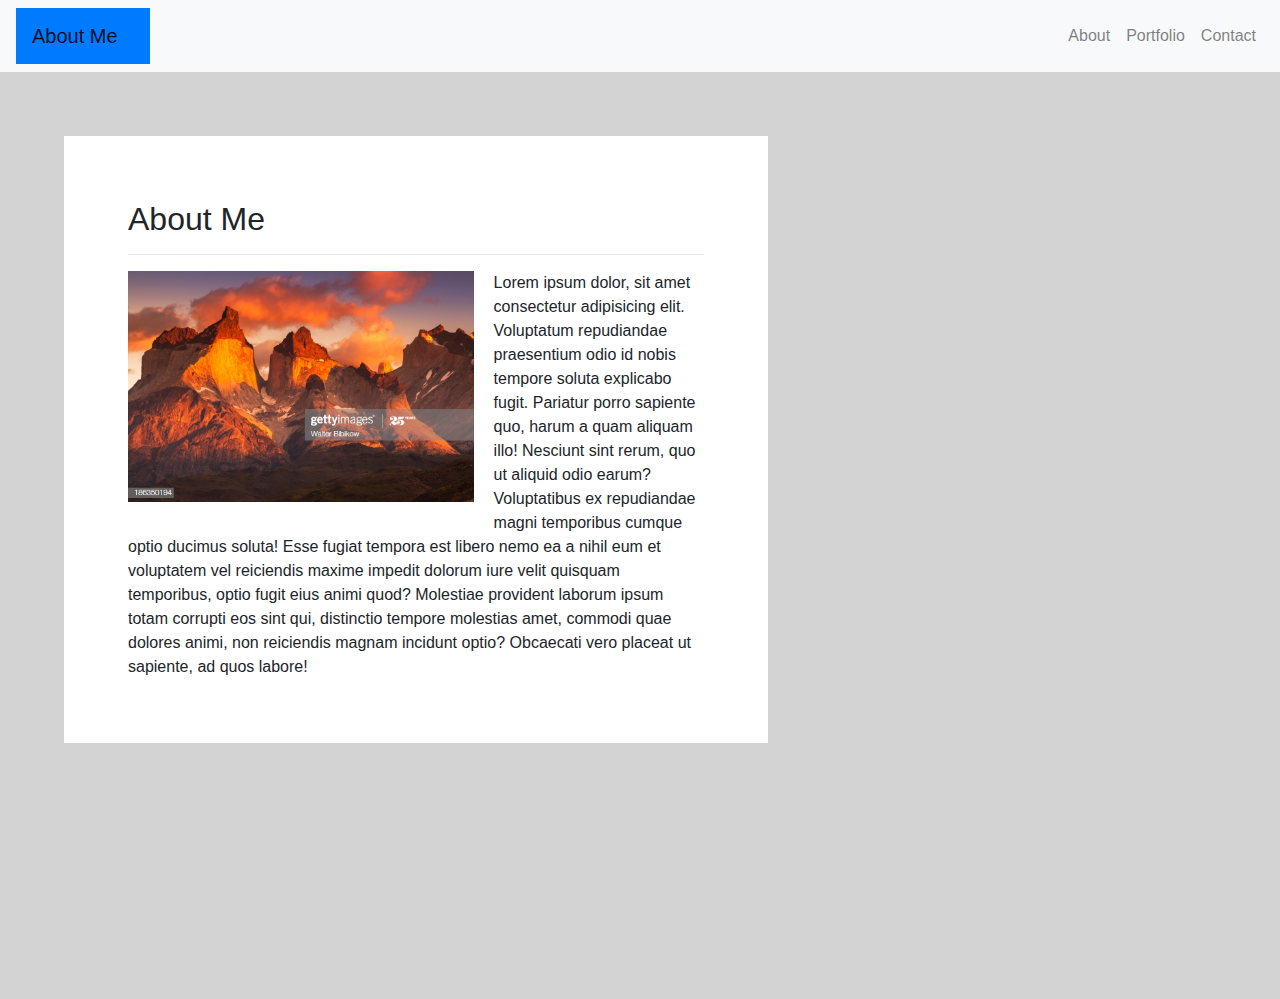
==== index.html @ 24df486b "skeleton" ====
<!DOCTYPE html>
<html lang="en">
    <head>
        <meta charset="UTF-8">
        <meta name="viewport" content="width=device-width, initial-scale=1.0">
        <title>Kambiz Frounchi</title>
        <link rel="stylesheet" href="https://stackpath.bootstrapcdn.com/bootstrap/4.4.1/css/bootstrap.min.css" integrity="sha384-Vkoo8x4CGsO3+Hhxv8T/Q5PaXtkKtu6ug5TOeNV6gBiFeWPGFN9MuhOf23Q9Ifjh" crossorigin="anonymous">
        <link rel="stylesheet" type="text/css" href="styles.css"/>
    </head>

    <nav class="navbar navbar-expand-sm navbar-light bg-light">
        <nav class="navbar navbar-light bg-primary">
            <span class="navbar-brand mb-0 h1">About Me</span>
          </nav>

        <div class="ml-auto" id="navbarSupportedContent">
          <ul class="navbar-nav">
            <li class="nav-item">
              <a class="nav-link" href="#">About</a>
            </li>
            <li class="nav-item">
              <a class="nav-link" href="portfolio.html">Portfolio</a>
            </li>
            <li class="nav-item">
                <a class="nav-link" href="contact.html">Contact</a>
            </li>            
          </ul>
        </div>
      </nav>

    <!--
    <body>
        <nav class="navbar navbar-expand-md navbar-light bg-light">
            <div class="container">
                <div class="row">
                    <div class="col-md-4 mr-auto">
                        <h1 class="navbar-brand" style="background-color:rgb(49, 129, 125); font-weight: 300; color:linen; font-family:'Franklin Gothic Medium', 'Arial Narrow', Arial, sans-serif">Kambiz Frounchi</h1>
                    </div>
                    <div class="col-md-8 ml-auto">
                        <div class="collapse navbar-collapse" id="navbarSupportedContent">
                            <ul class="navbar-nav">
                                <li class="nav-item">
                                <a class="nav-link" href="index.html">About</a>
                                </li>
                                <li class="nav-item">
                                    <a class="nav-link" href="portfolio.html">Portfolio</a>
                                </li>
                                <li class="nav-item">
                                    <a class="nav-link" href="contact.html">Contact</a>
                                </li>
                            </ul>
                        </div>
                    </div>                
                </div>
            </div>
        </nav>
-->
        <div class="wrapper">
            <h2>About Me</h2>
            <hr>
            <img id="my-pic" src="images/gettyimages-186350194-170667a.jpg" alt="landscape">
            <section id="about-me">
                Lorem ipsum dolor, sit amet consectetur adipisicing elit. Voluptatum repudiandae praesentium odio id nobis tempore soluta explicabo fugit. Pariatur porro sapiente quo, harum a quam aliquam illo! Nesciunt sint rerum, quo ut aliquid odio earum? Voluptatibus ex repudiandae magni temporibus cumque optio ducimus soluta! Esse fugiat tempora est libero nemo ea a nihil eum et voluptatem vel reiciendis maxime impedit dolorum iure velit quisquam temporibus, optio fugit eius animi quod? Molestiae provident laborum ipsum totam corrupti eos sint qui, distinctio tempore molestias amet, commodi quae dolores animi, non reiciendis magnam incidunt optio? Obcaecati vero placeat ut sapiente, ad quos labore!
            </section>
        </div>
    <!-- 
        <div class="container">
            <div class="row">
                <div class="col-md-12">
                    <h2>About Me</h2>
                    <hr>
                </div>
                
            </div>
            <div class="row">
                <section class="col-md-12">
                    <img src="images/gettyimages-186350194-170667a.jpg" alt="landscape">
                    <section class="aboutMe">Lorem ipsum dolor sit amet consectetur adipisicing elit. Pariatur voluptatibus vitae nam facilis et tenetur omnis totam perferendis autem. Quae, veniam laborum itaque assumenda doloremque in natus, distinctio repellendus id deserunt dolores vitae corrupti repudiandae. Qui earum, cupiditate in, eligendi pariatur ratione deleniti nihil maxime sit enim velit quae cumque id harum illo laboriosam, itaque eveniet molestiae aliquid aperiam fuga asperiores quisquam similique iure! Veritatis architecto rerum quam quae debitis? Ad rem debitis, commodi voluptates voluptatem animi provident voluptate cumque esse, inventore culpa delectus possimus labore suscipit pariatur reprehenderit ipsa laudantium, magnam neque soluta nam! Enim ut consectetur nemo aliquam!</section> 
                </section>
            </div>

        </div>
    -->
    </body>
</html>
---- styles.css ----
body {
    background-color:lightgray;
}
.wrapper {
    margin-top: 5%;
    margin-left: 5%;
    margin-right: 5%;
    margin-bottom: 20%;
    background-color: white;
    padding: 5%;
}

#my-pic {
    float: left;
    margin-right: 20px;
    margin-bottom: 20px;
    max-width: 60%;
}

@media screen and (min-width: 980px) {
    .wrapper {
        margin-right:40%;
    }
}

@media screen and (max-width: 768px) {
    #my-pic {
        max-width: 100%;
    }
}
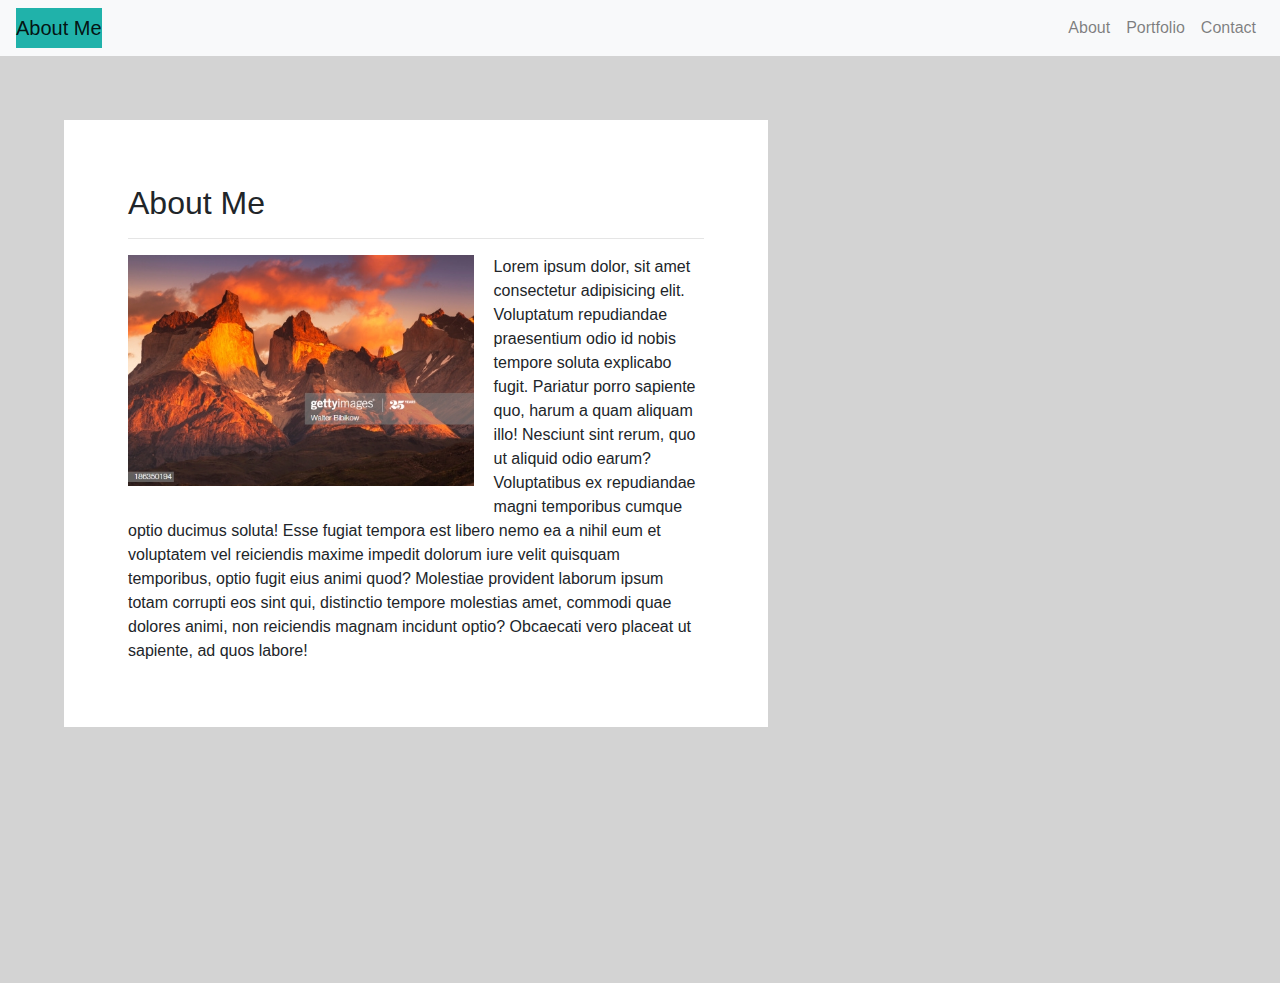
==== commit b520c05e: "navbar changes" ====
--- a/index.html
+++ b/index.html
@@ -9,12 +9,9 @@
     </head>
 
     <nav class="navbar navbar-expand-sm navbar-light bg-light">
-        <nav class="navbar navbar-light bg-primary">
-            <span class="navbar-brand mb-0 h1">About Me</span>
-          </nav>
-
+        <span class="navbar-brand mb-0 h1" style="background-color:lightseagreen">About Me</span>
         <div class="ml-auto" id="navbarSupportedContent">
-          <ul class="navbar-nav">
+          <ul class="navbar-nav my-nav-links">
             <li class="nav-item">
               <a class="nav-link" href="#">About</a>
             </li>
--- a/styles.css
+++ b/styles.css
@@ -27,4 +27,11 @@
     #my-pic {
         max-width: 100%;
     }
+}
+
+@media screen and (max-width: 640px) {
+    .my_nav_links {
+        display: block;
+        width: 100%;
+    }
 }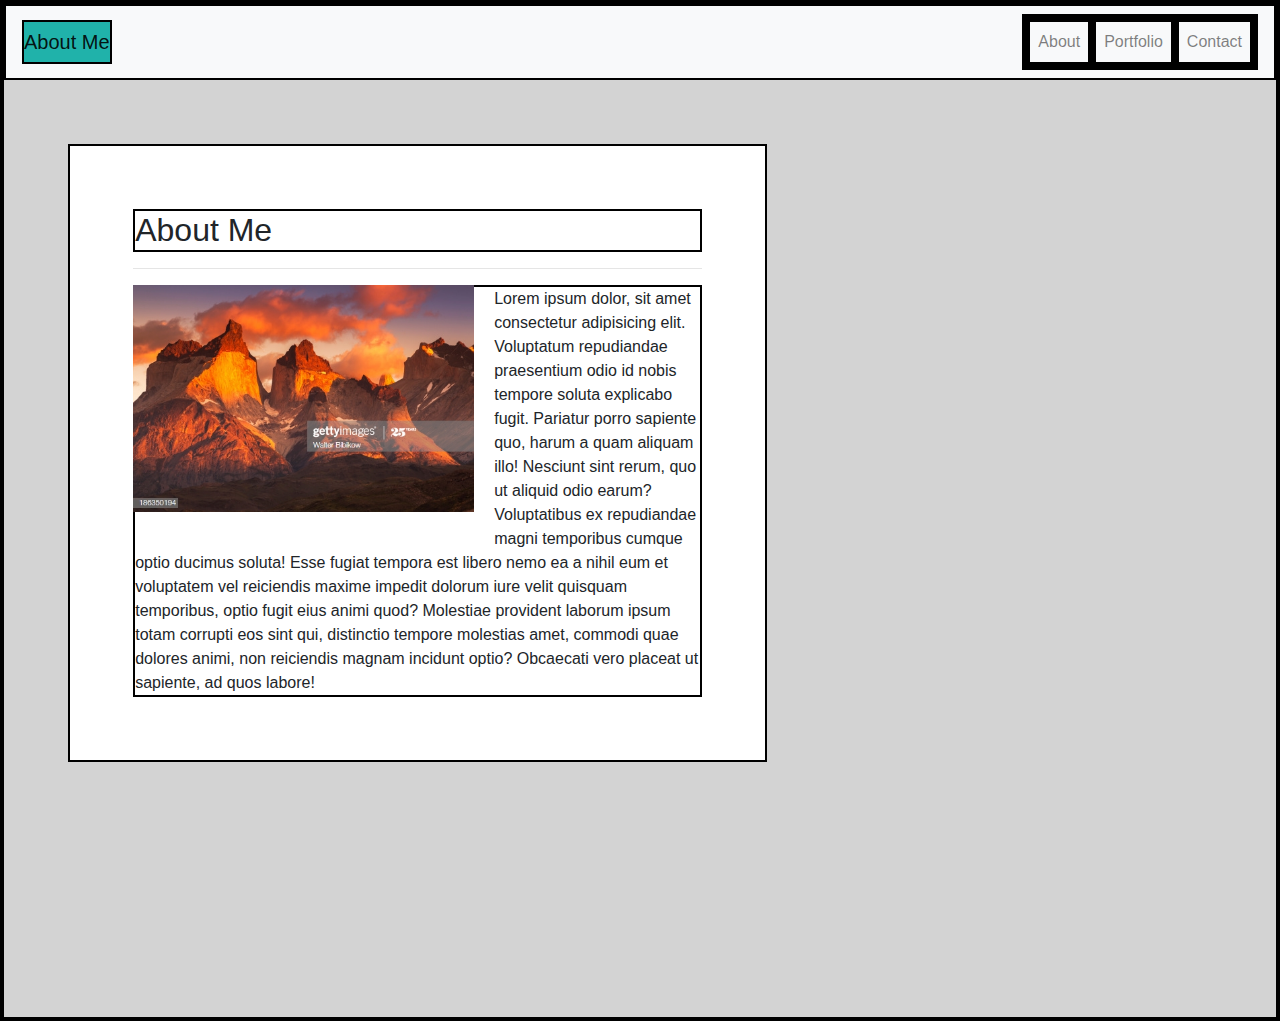
==== commit 6ddeb266: "rudimentary version of all pages" ====
--- a/index.html
+++ b/index.html
@@ -9,16 +9,16 @@
     </head>
 
     <nav class="navbar navbar-expand-sm navbar-light bg-light">
-        <span class="navbar-brand mb-0 h1" style="background-color:lightseagreen">About Me</span>
-        <div class="ml-auto" id="navbarSupportedContent">
-          <ul class="navbar-nav my-nav-links">
-            <li class="nav-item">
-              <a class="nav-link" href="#">About</a>
+        <span class="navbar-brand mb-0 h1 my-brand" style="background-color:lightseagreen">About Me</span>
+        <div class="ml-auto my-nav-links" id="navbarSupportedContent">
+          <ul class="navbar-nav">
+            <li class="nav-item about-me-nav-item"">
+              <a class="nav-link href="#">About</a>
             </li>
-            <li class="nav-item">
+            <li class="nav-item portfolio-nav-item">
               <a class="nav-link" href="portfolio.html">Portfolio</a>
             </li>
-            <li class="nav-item">
+            <li class="nav-item contact-nav-item">
                 <a class="nav-link" href="contact.html">Contact</a>
             </li>            
           </ul>
--- a/styles.css
+++ b/styles.css
@@ -1,5 +1,11 @@
 body {
     background-color:lightgray;
+}
+
+* {
+    border-color: black;
+    border-style: solid;
+    border-width: 2px;
 }
 .wrapper {
     margin-top: 5%;
@@ -29,8 +35,28 @@
     }
 }
 
+.my-nav-links {
+    display: block;
+}
+
+.about-me-nav-item {
+    display:inline-block;
+}
+
+.contact-nav-item {
+    display:inline-block;
+}
+
+.portfolio-nav-item {
+    display:inline-block;
+}
+
 @media screen and (max-width: 640px) {
-    .my_nav_links {
+    .my-nav-links {
+        width: 100%;
+    }
+
+    .my-brand {
         display: block;
         width: 100%;
     }
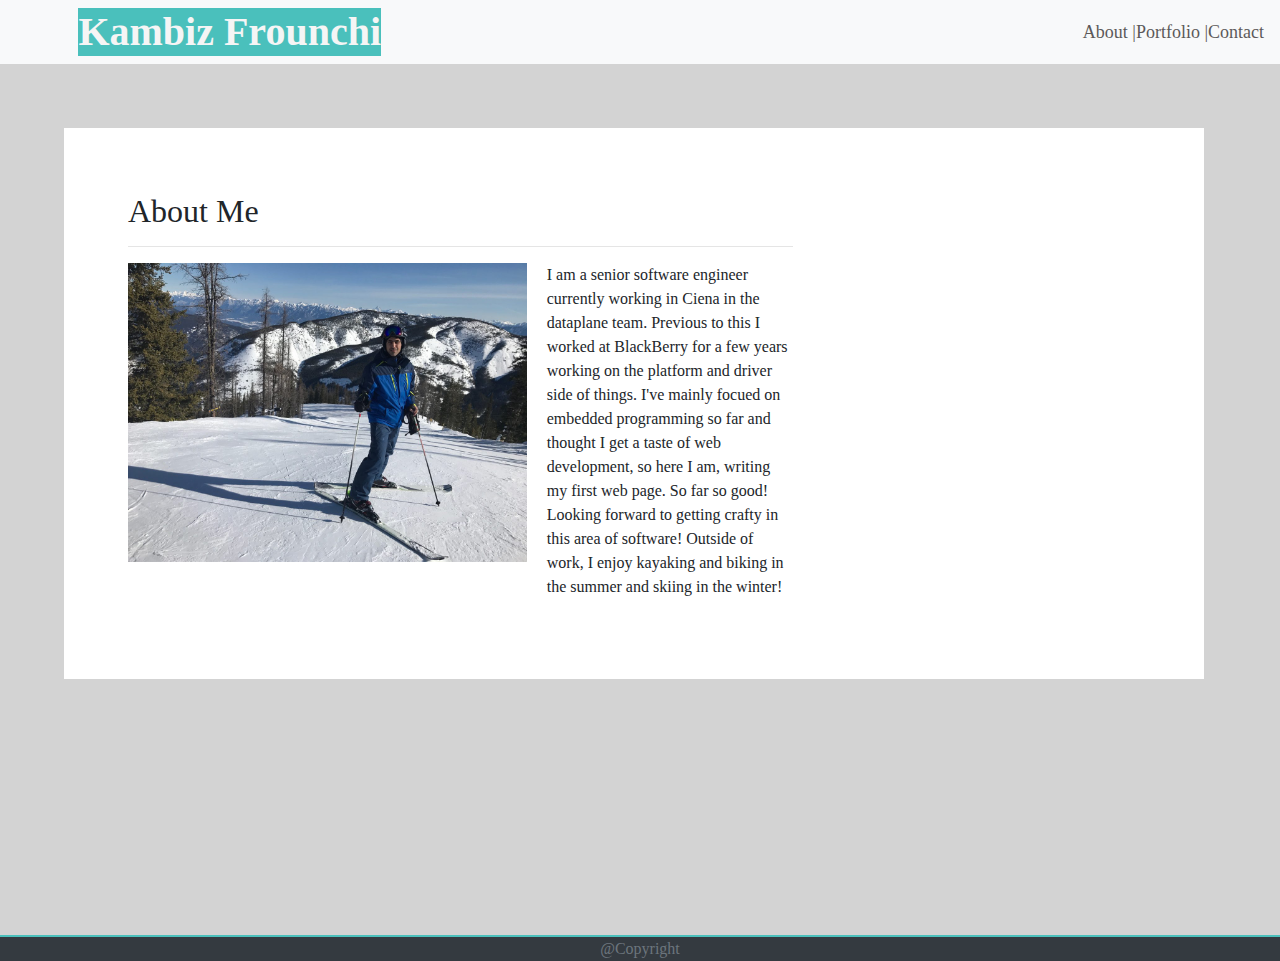
==== commit 7fa8743c: "my webpage" ====
--- a/index.html
+++ b/index.html
@@ -7,76 +7,36 @@
         <link rel="stylesheet" href="https://stackpath.bootstrapcdn.com/bootstrap/4.4.1/css/bootstrap.min.css" integrity="sha384-Vkoo8x4CGsO3+Hhxv8T/Q5PaXtkKtu6ug5TOeNV6gBiFeWPGFN9MuhOf23Q9Ifjh" crossorigin="anonymous">
         <link rel="stylesheet" type="text/css" href="styles.css"/>
     </head>
+    <body>
+        <nav class="navbar navbar-light bg-light">
+            <div class="h1 my-brand text-center">Kambiz Frounchi</div>
+            <div class="ml-auto" id="my-list-wrapper" >
+                <ul id="my-list">
+                    <li>
+                        <a class="my-list-link" href="index.html">About | </a>
+                    </li>
+                    <li>
+                        <a class="my-list-link" href="portfolio.html">Portfolio | </a>
+                    </li>
+                    <li>
+                        <a class="my-list-link" href="contact.html">Contact</a>
+                    </li>
+                </ul>
+            </div>
+        </nav>
 
-    <nav class="navbar navbar-expand-sm navbar-light bg-light">
-        <span class="navbar-brand mb-0 h1 my-brand" style="background-color:lightseagreen">About Me</span>
-        <div class="ml-auto my-nav-links" id="navbarSupportedContent">
-          <ul class="navbar-nav">
-            <li class="nav-item about-me-nav-item"">
-              <a class="nav-link href="#">About</a>
-            </li>
-            <li class="nav-item portfolio-nav-item">
-              <a class="nav-link" href="portfolio.html">Portfolio</a>
-            </li>
-            <li class="nav-item contact-nav-item">
-                <a class="nav-link" href="contact.html">Contact</a>
-            </li>            
-          </ul>
-        </div>
-      </nav>
-
-    <!--
-    <body>
-        <nav class="navbar navbar-expand-md navbar-light bg-light">
-            <div class="container">
-                <div class="row">
-                    <div class="col-md-4 mr-auto">
-                        <h1 class="navbar-brand" style="background-color:rgb(49, 129, 125); font-weight: 300; color:linen; font-family:'Franklin Gothic Medium', 'Arial Narrow', Arial, sans-serif">Kambiz Frounchi</h1>
-                    </div>
-                    <div class="col-md-8 ml-auto">
-                        <div class="collapse navbar-collapse" id="navbarSupportedContent">
-                            <ul class="navbar-nav">
-                                <li class="nav-item">
-                                <a class="nav-link" href="index.html">About</a>
-                                </li>
-                                <li class="nav-item">
-                                    <a class="nav-link" href="portfolio.html">Portfolio</a>
-                                </li>
-                                <li class="nav-item">
-                                    <a class="nav-link" href="contact.html">Contact</a>
-                                </li>
-                            </ul>
-                        </div>
-                    </div>                
+        <div class="container wrapper">
+            <div class="row">
+                <div class="col-md-8">
+                    <h2>About Me</h2>
+                    <hr>
+                    <img id="my-pic" src="images/me.jpg" alt="landscape">
+                    <section id="about-me">
+                        <p> I am a senior software engineer currently working in Ciena in the dataplane team. Previous to this I worked at BlackBerry for a few years working on the platform and driver side of things. I've mainly focued on embedded programming so far and thought I get a taste of web development, so here I am, writing my first web page. So far so good! Looking forward to getting crafty in this area of software! Outside of work, I enjoy kayaking and biking in the summer and skiing in the winter!  </p>
+                    </section>
                 </div>
             </div>
-        </nav>
--->
-        <div class="wrapper">
-            <h2>About Me</h2>
-            <hr>
-            <img id="my-pic" src="images/gettyimages-186350194-170667a.jpg" alt="landscape">
-            <section id="about-me">
-                Lorem ipsum dolor, sit amet consectetur adipisicing elit. Voluptatum repudiandae praesentium odio id nobis tempore soluta explicabo fugit. Pariatur porro sapiente quo, harum a quam aliquam illo! Nesciunt sint rerum, quo ut aliquid odio earum? Voluptatibus ex repudiandae magni temporibus cumque optio ducimus soluta! Esse fugiat tempora est libero nemo ea a nihil eum et voluptatem vel reiciendis maxime impedit dolorum iure velit quisquam temporibus, optio fugit eius animi quod? Molestiae provident laborum ipsum totam corrupti eos sint qui, distinctio tempore molestias amet, commodi quae dolores animi, non reiciendis magnam incidunt optio? Obcaecati vero placeat ut sapiente, ad quos labore!
-            </section>
         </div>
-    <!-- 
-        <div class="container">
-            <div class="row">
-                <div class="col-md-12">
-                    <h2>About Me</h2>
-                    <hr>
-                </div>
-                
-            </div>
-            <div class="row">
-                <section class="col-md-12">
-                    <img src="images/gettyimages-186350194-170667a.jpg" alt="landscape">
-                    <section class="aboutMe">Lorem ipsum dolor sit amet consectetur adipisicing elit. Pariatur voluptatibus vitae nam facilis et tenetur omnis totam perferendis autem. Quae, veniam laborum itaque assumenda doloremque in natus, distinctio repellendus id deserunt dolores vitae corrupti repudiandae. Qui earum, cupiditate in, eligendi pariatur ratione deleniti nihil maxime sit enim velit quae cumque id harum illo laboriosam, itaque eveniet molestiae aliquid aperiam fuga asperiores quisquam similique iure! Veritatis architecto rerum quam quae debitis? Ad rem debitis, commodi voluptates voluptatem animi provident voluptate cumque esse, inventore culpa delectus possimus labore suscipit pariatur reprehenderit ipsa laudantium, magnam neque soluta nam! Enim ut consectetur nemo aliquam!</section> 
-                </section>
-            </div>
-
-        </div>
-    -->
+        <footer class="footer bg-dark text-center text-muted"> @Copyright </footer>
     </body>
 </html>--- a/styles.css
+++ b/styles.css
@@ -1,12 +1,16 @@
 body {
     background-color:lightgray;
+    font-family: Cambria, Cochin, Georgia, Times, 'Times New Roman', serif;
 }
 
+/*
 * {
     border-color: black;
     border-style: solid;
     border-width: 2px;
 }
+*/
+
 .wrapper {
     margin-top: 5%;
     margin-left: 5%;
@@ -35,29 +39,46 @@
     }
 }
 
-.my-nav-links {
+.my-brand {
     display: block;
+    background-color:rgb(74, 192, 188);
+    font-weight: 700;
+    color: whitesmoke;
+    margin: 0;
+    margin-left: 5%;
 }
 
-.about-me-nav-item {
+#my-list-wrapper {
+    display: table;
+}
+
+#my-list {
+    display: table;
+    margin: 0 auto;
+}
+
+ul#my-list li {
     display:inline-block;
 }
 
-.contact-nav-item {
-    display:inline-block;
-}
-
-.portfolio-nav-item {
-    display:inline-block;
+.my-list-link {
+    color: rgb(92, 89, 89);
+    font-size: large;
 }
 
 @media screen and (max-width: 640px) {
-    .my-nav-links {
+    #my-list-wrapper {
         width: 100%;
     }
 
     .my-brand {
-        display: block;
         width: 100%;
+        margin-left: 0;
     }
+}
+
+footer {
+    border-top-color: rgb(74, 192, 188);
+    border-top-width: 2px;
+    border-top-style: solid;
 }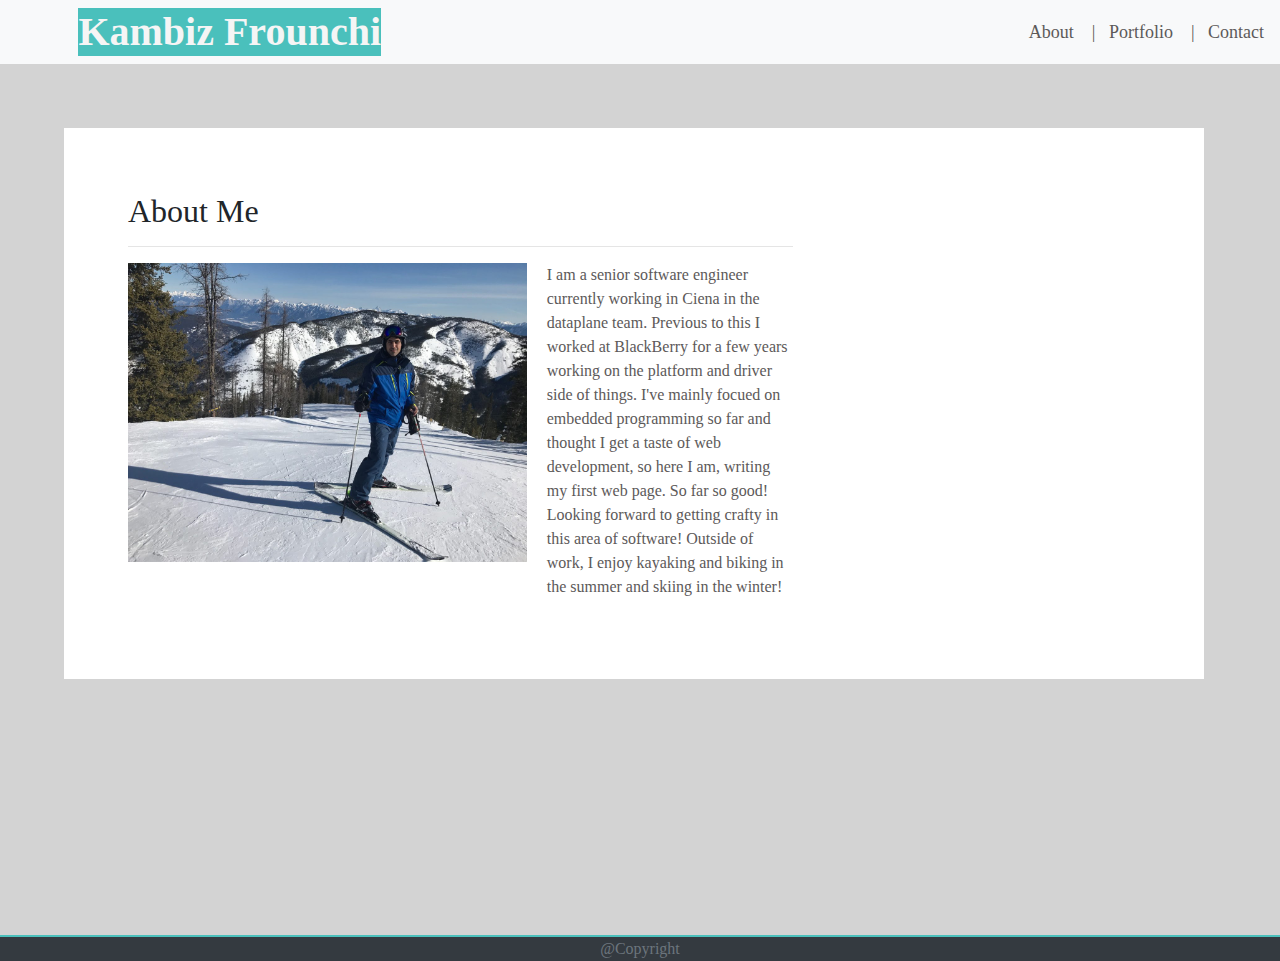
==== commit 5d79a1a7: "minor styling updates" ====
--- a/index.html
+++ b/index.html
@@ -13,10 +13,10 @@
             <div class="ml-auto" id="my-list-wrapper" >
                 <ul id="my-list">
                     <li>
-                        <a class="my-list-link" href="index.html">About | </a>
+                        <a class="my-list-link" href="index.html">About &nbsp;&nbsp | &nbsp;&nbsp </a>
                     </li>
                     <li>
-                        <a class="my-list-link" href="portfolio.html">Portfolio | </a>
+                        <a class="my-list-link" href="portfolio.html">Portfolio &nbsp;&nbsp | &nbsp;&nbsp </a>
                     </li>
                     <li>
                         <a class="my-list-link" href="contact.html">Contact</a>
--- a/styles.css
+++ b/styles.css
@@ -2,14 +2,6 @@
     background-color:lightgray;
     font-family: Cambria, Cochin, Georgia, Times, 'Times New Roman', serif;
 }
-
-/*
-* {
-    border-color: black;
-    border-style: solid;
-    border-width: 2px;
-}
-*/
 
 .wrapper {
     margin-top: 5%;
@@ -77,6 +69,17 @@
     }
 }
 
+#submit-button {
+    background-color:  rgb(74, 192, 188);
+    color: whitesmoke;
+    border-width: 0px;
+    border-style: none;
+}
+
+#about-me {
+    color: rgb(92, 89, 89);
+}
+
 footer {
     border-top-color: rgb(74, 192, 188);
     border-top-width: 2px;
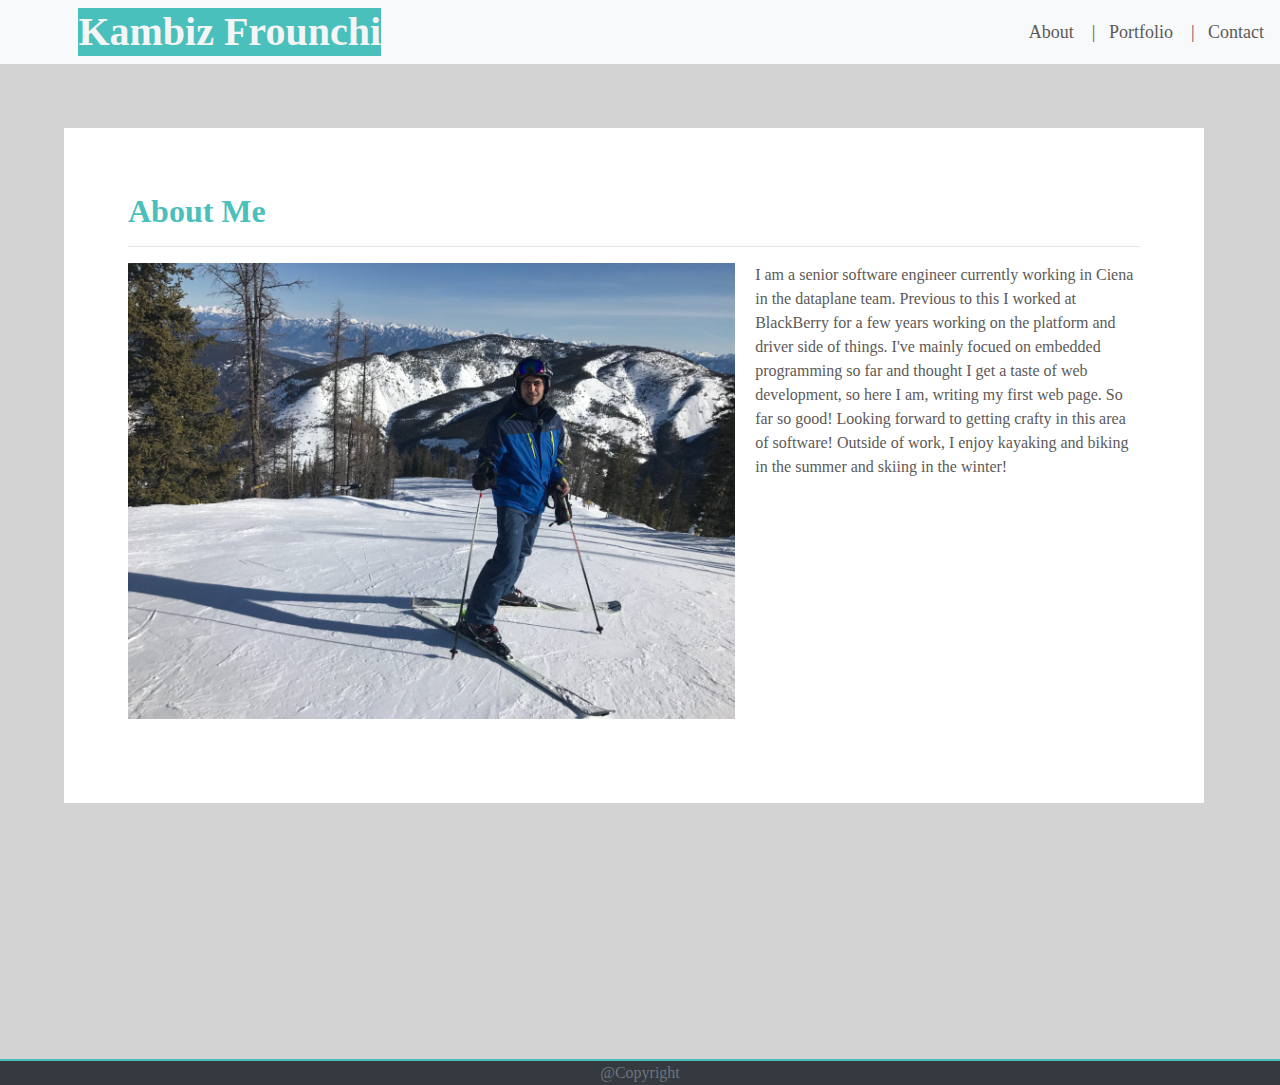
==== commit 59259176: "fix typo causing column width to be 8 versus 12 in index page; other minor styling improvements to m" ====
--- a/index.html
+++ b/index.html
@@ -27,8 +27,8 @@
 
         <div class="container wrapper">
             <div class="row">
-                <div class="col-md-8">
-                    <h2>About Me</h2>
+                <div class="col-md-12">
+                    <h2 class="first-row">About Me</h2>
                     <hr>
                     <img id="my-pic" src="images/me.jpg" alt="landscape">
                     <section id="about-me">
--- a/styles.css
+++ b/styles.css
@@ -19,18 +19,6 @@
     max-width: 60%;
 }
 
-@media screen and (min-width: 980px) {
-    .wrapper {
-        margin-right:40%;
-    }
-}
-
-@media screen and (max-width: 768px) {
-    #my-pic {
-        max-width: 100%;
-    }
-}
-
 .my-brand {
     display: block;
     background-color:rgb(74, 192, 188);
@@ -38,6 +26,11 @@
     color: whitesmoke;
     margin: 0;
     margin-left: 5%;
+}
+
+.first-row {
+    color: rgb(74, 192, 188);
+    font-weight: 600;
 }
 
 #my-list-wrapper {
@@ -58,17 +51,6 @@
     font-size: large;
 }
 
-@media screen and (max-width: 640px) {
-    #my-list-wrapper {
-        width: 100%;
-    }
-
-    .my-brand {
-        width: 100%;
-        margin-left: 0;
-    }
-}
-
 #submit-button {
     background-color:  rgb(74, 192, 188);
     color: whitesmoke;
@@ -84,4 +66,27 @@
     border-top-color: rgb(74, 192, 188);
     border-top-width: 2px;
     border-top-style: solid;
+}
+
+@media screen and (min-width: 980px) {
+    .wrapper {
+        margin-right:40%;
+    }
+}
+
+@media screen and (max-width: 768px) {
+    #my-pic {
+        max-width: 100%;
+    }
+}
+
+@media screen and (max-width: 640px) {
+    #my-list-wrapper {
+        width: 100%;
+    }
+
+    .my-brand {
+        width: 100%;
+        margin-left: 0;
+    }
 }